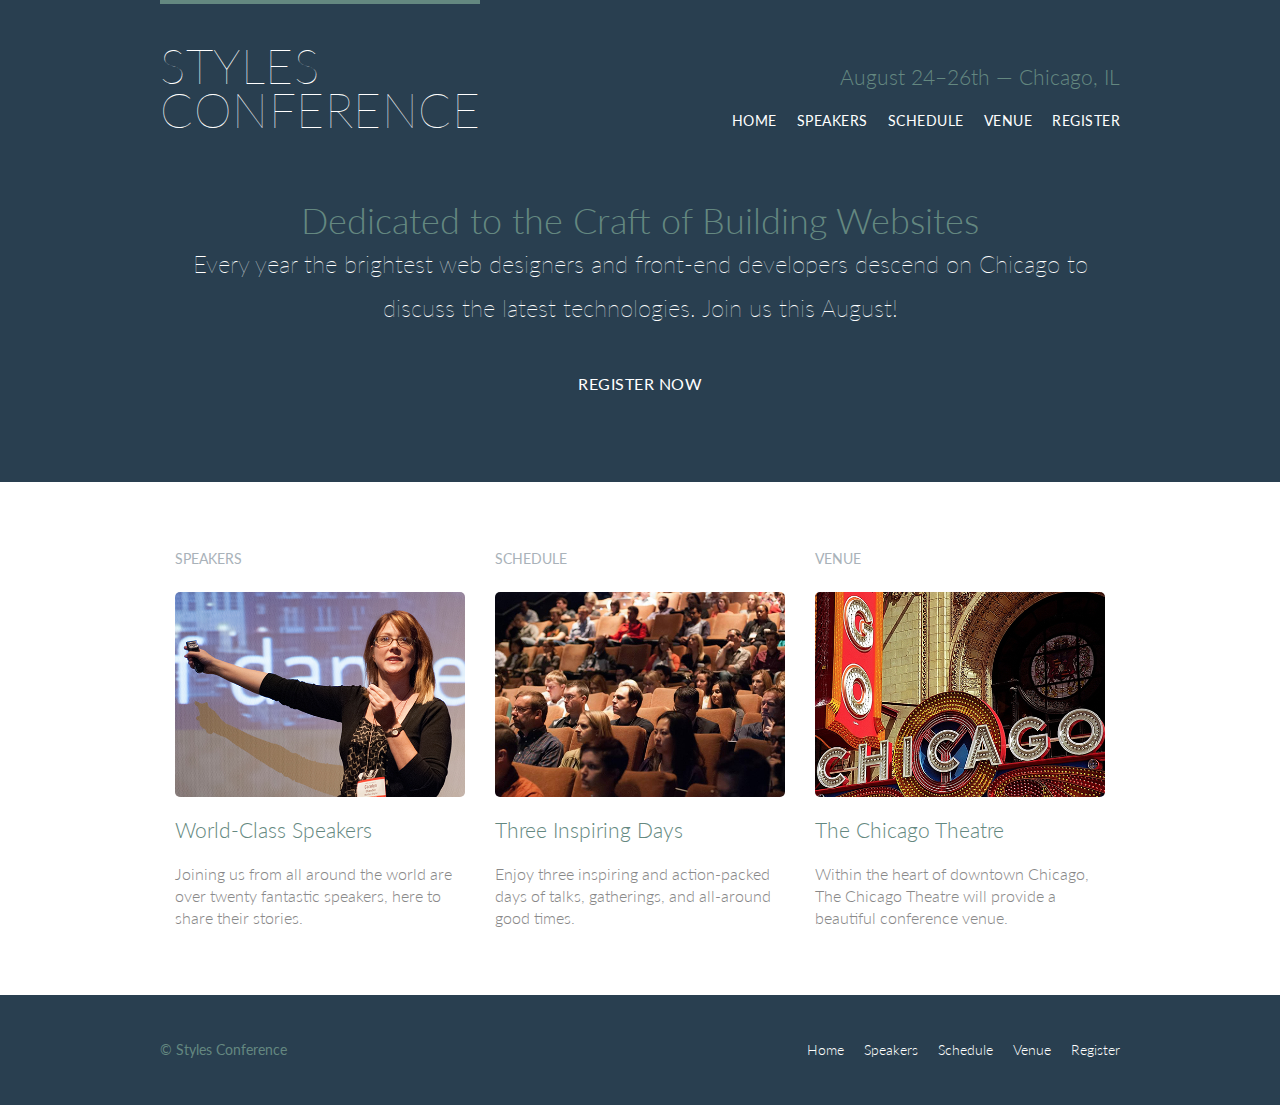
==== index.html @ 34466226 "upload the full project" ====
<!DOCTYPE html>
<html lang="en">
<head>
    <meta charset="utf-8">
    <link rel="stylesheet" href="assets/stylesheets/main.css">
    <link rel="stylesheet" href="http://fonts.googleapis.com/css?family=Lato:100,300,400">
    <title>Styles Conference</title>
</head>
<body>
    <header class="primary-header container group">
        <h1 class="logo">
            <a href="index.html">Styles <br> Conference</a>
        </h1>
        <h3 class="tagline">August 24&ndash;26th &mdash; Chicago, IL</h3>
        <nav class="nav primary-nav">
            <ul>
                <li><a href="index.html">Home</a></li><!--
                --><li><a href="speakers.html">Speakers</a></li><!--
                --><li><a href="schedule.html">Schedule</a></li><!--
                --><li><a href="venue.html">Venue</a></li><!--
                --><li><a href="register.html">Register</a></li> 
            </ul>
        </nav>
    </header>
    <section class="hero container">
        <h2>Dedicated to the Craft of Building Websites</h2>
        <p>Every year the brightest web designers and front-end developers descend on Chicago to discuss the latest technologies. 
        Join us this August!</p>
        <a class="btn btn-alt" href="register.html">Register Now</a>
    </section>
    <section class="row">
        <div class="grid">

            <!-- Speakers -->

            <section class="teaser col-1-3">
                <h5>Speakers</h5>
                <a href="speakers.html">
                    <img src="./assets/images/home/speakers.jpg" alt="Professional Speaker"/>
                    <h3>World-Class Speakers</h3>
                </a>
                <p>Joining us from all around the world are over twenty fantastic speakers, here to share their stories.</p>
            </section><!--

            Schedule

            --><section class="teaser col-1-3">
                <h5>Schedule</h5>
                <a href="schedule.html">
                    <img src="./assets/images/home/schedule.jpg" alt="Date"/>
                    <h3>Three Inspiring Days</h3>
                </a>
                <p>Enjoy three inspiring and action-packed days of talks, gatherings, and all-around good times.</p>
            </section><!--  
            
            Venue

            --><section class="teaser col-1-3">
                <h5>Venue</h5>
                <a href="venue.html">
                    <img src="./assets/images/home/venue.jpg" alt="Address"/>
                    <h3>The Chicago Theatre</h3>
                </a>
                <p>Within the heart of downtown Chicago, The Chicago Theatre will provide a beautiful conference venue.</p>
            </section>
        </div>
    </section>
    <footer class="primary-footer container group">
        <small>&copy; Styles Conference</small>
        <nav class="nav">
            <ul>
                <li><a href="index.html">Home</a></li><!--
                --><li><a href="speakres.html">Speakers</a></li><!--
                --><li><a href="schedule.html">Schedule</a></li><!--
                --><li><a href="venue.html">Venue</a></li><!--
                --><li><a href="register.html">Register</a></li> 
            </ul>
        </nav>
    </footer> 
</body>
</html>
<body>
---- assets/stylesheets/main.css ----
/* http://meyerweb.com/eric/tools/css/reset/ 2. v2.0 | 20110126
  License: none (public domain)
*/

html,
body,
div,
span,
applet,
object,
iframe,
h1,
h2,
h3,
h4,
h5,
h6,
p,
blockquote,
pre,
a,
abbr,
acronym,
address,
big,
cite,
code,
del,
dfn,
em,
img,
ins,
kbd,
q,
s,
samp,
small,
strike,
strong,
sub,
sup,
tt,
var,
b,
u,
i,
center,
dl,
dt,
dd,
ol,
ul,
li,
fieldset,
form,
label,
legend,
table,
caption,
tbody,
tfoot,
thead,
tr,
th,
td,
article,
aside,
canvas,
details,
embed,
figure,
figcaption,
footer,
header,
hgroup,
menu,
nav,
output,
ruby,
section,
summary,
time,
mark,
audio,
video {
  margin: 0;
  padding: 0;
  border: 0;
  font-size: 100%;
  font: inherit;
  vertical-align: baseline;
}
/* HTML5 display-role reset for older browsers */
article,
aside,
details,
figcaption,
figure,
footer,
header,
hgroup,
menu,
nav,
section {
  display: block;
}
body {
  line-height: 1;
}
ol,
ul {
  list-style: none;
}
blockquote,
q {
  quotes: none;
}
blockquote:before,
blockquote:after,
q:before,
q:after {
  content: "";
  content: none;
}
table {
  border-collapse: collapse;
  border-spacing: 0;
}

/*
  ========================================
  Custom styles
  ========================================
*/

body {
  background: #293f50;
  color: #888;
  font: 300 16px/22px "Lato", "Open Sans", "Helvetica Neue", Helvetica, Arial,
    sans-serif;
}

h1,
h2,
h3,
h4 {
  color: #648880;
}

h1 {
  font-size: 36px;
  line-height: 44px;
}

h2 {
  font-size: 24px;
  line-height: 44px;
}

h3 {
  font-size: 21px;
}

h4 {
  font-size: 18px;
}

h5 {
  color: #a9b2b9;
  font-size: 14px;
  font-weight: 400;
  text-transform: uppercase;
}

strong {
  font-weight: 400;
}

cite,
em {
  font-style: italic;
}

.teaser a:hover h3 {
  color: #a9b2b9;
}

.teaser img {
  border-radius: 5px;
  display: block;
  max-width: 100%;
  margin-bottom: 22px;
}

/*
  ========================================
  Links
  ========================================
*/

a:hover {
  color: #a9b2b9;
}

a {
  color: #648880;
  text-decoration: none;
}

p a {
  border-bottom: 1px solid #dfe2e5;
}

.tagline {
  margin: 66px 0 22px 0;
  text-align: right;
}

.primary-nav {
  font-size: 14px;
  font-weight: 400;
  letter-spacing: 0.5px;
  text-transform: uppercase;
}

/*
  ========================================
  Grid
  ========================================
*/

*:before,
*:after {
  -webkit-box-sizing: border-box;
  -moz-box-sizing: border-box;
  box-sizing: border-box;
}

.container {
  margin: 0 auto;
  padding-left: 30px;
  padding-right: 30px;
  width: 960px;
}

.col-1-3 {
  width: 33.33%;
}

.col-2-3 {
  width: 66.66%;
}

.col-1-3,
.col-2-3 {
  display: inline-block;
  vertical-align: top;
}

.grid { 
  display: flex;
}

.grid,
.col-1-3,
.col-2-3 {
  padding-left: 15px;
  padding-right: 15px;
}

.container,
.grid {
  margin: 0 auto;
  width: 960px;
}

.container {
  padding-left: 30px;
  padding-right: 30px;
}

/*
  ========================================
  Clearfix
  ========================================
*/

.group::before,
.group::after {
  content: "";
  display: table;
}

.group::after {
  clear: both;
}

.group {
  clear: both;
  *zoom: 1;
}

/*
  ========================================
  Rows
  ========================================
*/

.row,
.row-alt {
  min-width: 960px;
}

.row {
  background: #fff;
  padding: 66px 0 44px 0;
}

.row-alt {
  background: #cbe2c1;
  background: -webkit-linear-gradient(to right, #a1d3b0, #f6f1d3);
  background: -moz-linear-gradient(to right, #a1d3b0, #f6f1d3);
  background: linear-gradient(to right, #a1d3b0, #f6f1d3);
  padding: 44px 0 22px 0;
}

/*
  ========================================
  Primary header
  ========================================
*/

.primary-header a,
.primary-footer a {
  color: #fff;
}

.primary-header a:hover,
.primary-footer a:hover {
  color: #648880;
}

.logo {
  border-top: 4px solid #648880;
  font-size: 48px;
  font-weight: 100;
  letter-spacing: 0.5px;
  line-height: 44px;
  float: left;
  padding: 40px 0 22px 0;
  text-transform: uppercase;
}

/*
  ========================================
  Primary footer
  ========================================
*/

.primary-footer small {
  float: left;
  font-weight: 400;
}

.primary-footer {
  color: #648880;
  font-size: 14px;
  padding-top: 44px;
  padding-bottom: 44px;
}

/*
  ========================================
  Typography
  ========================================
*/

h1,
h3,
h4,
h5,
p {
  margin-bottom: 22px;
}

/*
  ========================================
  Leads
  ========================================
*/

.lead {
  text-align: center;
}

.lead p {
  font-size: 21px;
  line-height: 33px;
}

/*
  ========================================
  Buttons
  ========================================
*/

.btn {
  border-radius: 5px;
  color: #fff;
  cursor: pointer;
  display: inline-block;
  font-weight: 400;
  letter-spacing: 0.5px;
  margin: 0;
  text-transform: uppercase;
}

.btn-alt {
  border: 1 px solid #dfe2e5;
  padding: 10px 30px;
}

.btn-alt:hover {
  background: #fff;
  color: #648880;
}

/*
  ========================================
  Home
  ========================================
*/

.hero {
  color: #fff;
  line-height: 44px;
  padding: 22px 80px 66px 80px;
  text-align: center;
}

.hero h2 {
  font-size: 36px;
}

.hero p {
  font-size: 24px;
  font-weight: 100;
}

/*
  ========================================
  Navigation
  ========================================
*/

.nav {
  text-align: right;
}

.nav li {
  display: inline-block;
  margin: 0 10px;
  vertical-align: top;
}

.nav li:last-child {
  margin-right: 0;
}

/*
  ========================================
  Speakers
  ========================================
*/

.grid-speaker {
  display: flex;
  flex-direction: column;
  margin: 0 auto;
  width: 960px;
  padding-left: 15px;
  padding-right: 15px;
}

.speaker-info {
  border: 1px solid #dfe2e5;
  border-radius: 5px;
  margin-top: 88px;
  padding-bottom: 22px;
  text-align: center;
}

.speaker {
  margin-bottom: 44px;
  display: flex;
}

.speaker-info img {
  border-radius: 50%;
  height: 130px;
  vertical-align: top;
  margin: -66px 0 22px 0;
}

/*
  ========================================
  Schedule
  ========================================
*/

table {
  width: 100%;
  margin-bottom: 44px;
}

table:last-child {
  margin-bottom: 0;
}


th, td {
  padding-bottom: 22px;
  vertical-align: top;
}

th {
  padding-right: 45px;
  text-align: right;
  width: 20%;
}

td {
  width: 40%;
}

thead {
  line-height: 44px;
}

thead th {
  color: #648880;
  font-size: 24px;
}

tbody th {
  color: #a9b2b9;
  font-size: 14px;
  font-weight: 400;
  padding-top: 22px;
  text-transform: uppercase;
}

tbody tr {
  border-top: 1px solid #dfe2e5;
}

tbody td {
  /* border-top: 1px solid #dfe2e5; */
  padding-top: 21px;
}

tbody td:first-of-type {
  padding-right: 15px;
}

tbody td:last-of-type {
  padding-left: 15px;
}

tbody td:only-of-type {
  padding-left: 0;
  padding-right: 0;
}

table a {
  color: #888;
}

table h4 {
  margin-bottom: 0;
}

.schedule-offset {
  color: #a9b2b9;
}

/*
  ========================================
  Venue
  ========================================
*/

.venue-theatre {
  margin-bottom: 66px;
  display: flex;
}

.venue-hotel {
  display: flex;
}

.venue-theatre {
  margin-top: 22px;
}

.venue-map {
  height: 264px;
}

.grid-venue {
  display: flex;
  flex-direction: column;
}

.grid-venue {
  margin: 0 auto;
  width: 960px;
  padding-left: 15px;
  padding-right: 15px;
}

/*
  ========================================
  Register
  ========================================
*/

.why-attend {
  list-style: square;
  margin: 0 0 22px 30px;
}

form {
  margin-bottom: 22px;
}

input,
select,
textarea {
  font: 300 16px/22px "Lato", "Open Sans", "Helvetica Neue", Helvetica, Arial,
    sans-serif;
}

.register-group label {
  color: #648880;
  cursor: pointer;
  font-weight: 400;
}

.register-group input,
.register-group select,
.register-group textarea {
  border: 1px solid #c6c9cc;
  border-radius: 5px;
  color: #888;
  display: block;
  margin: 5px 0 27px 0;
  padding: 5px 8px;
}

.register-group input,
.register-group textarea {
  width: 100%;
}

.register-group select {
  height: 34px;
  width: 60px;
}

.register-group textarea {
  height: 78px;
}

.btn-default {
  border: 0;
  background: #648880;
  padding: 11px 30px;
  font-size: 14px;
}

.btn-default:hover {
  background: #77a198;
}
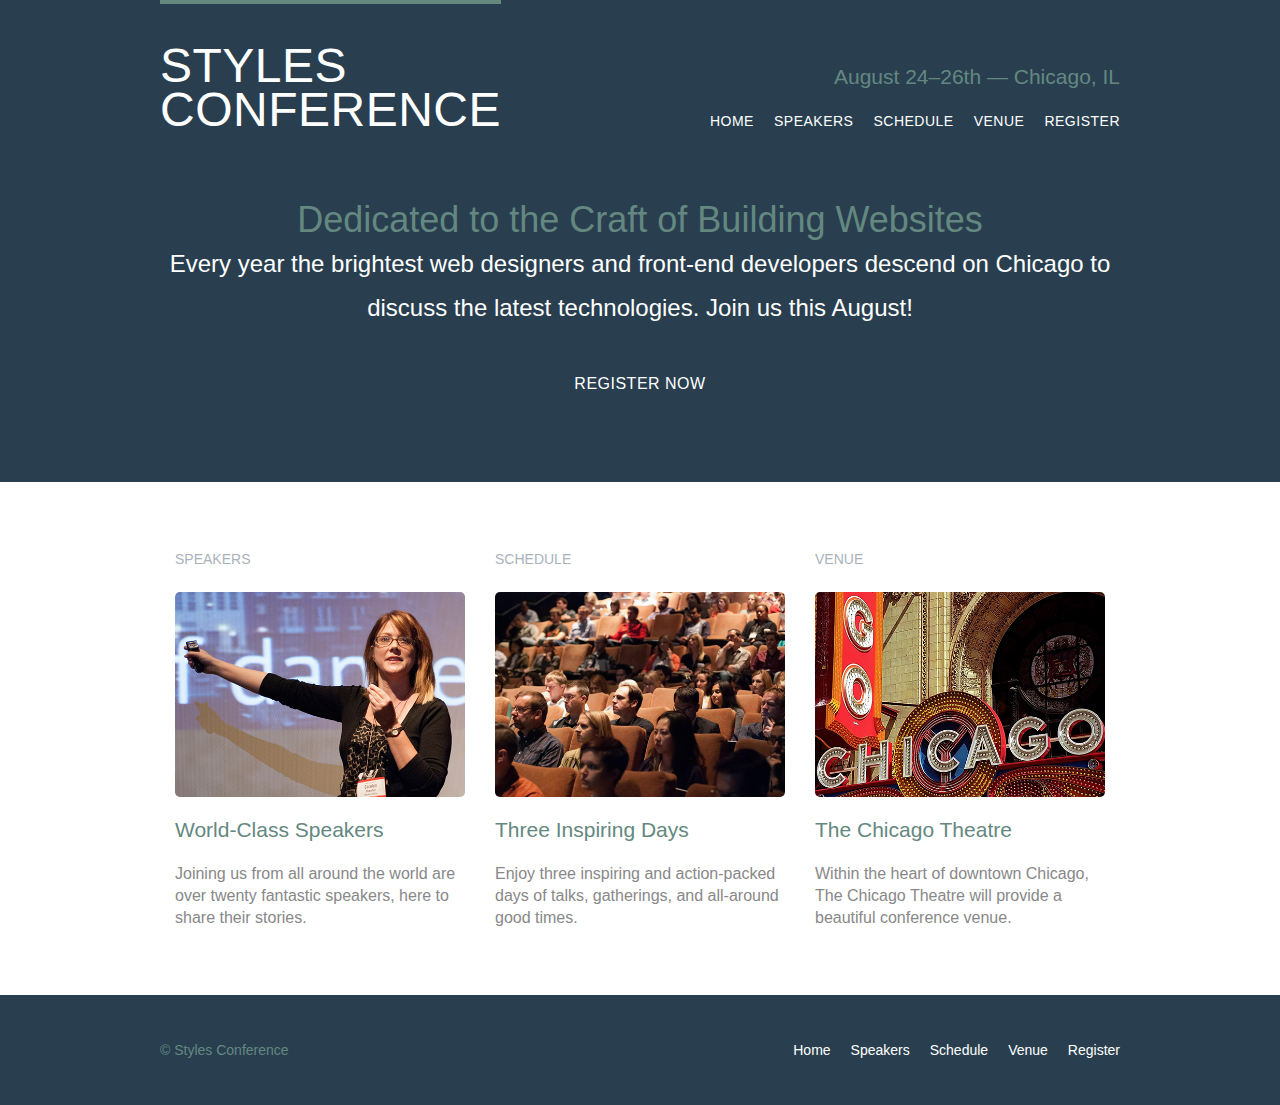
==== commit 016caa52: "fix positioning of the content in speaker.html" ====
--- a/index.html
+++ b/index.html
@@ -3,7 +3,7 @@
 <head>
     <meta charset="utf-8">
     <link rel="stylesheet" href="assets/stylesheets/main.css">
-    <link rel="stylesheet" href="http://fonts.googleapis.com/css?family=Lato:100,300,400">
+    <!-- <link rel="stylesheet" href="http://fonts.googleapis.com/css?family=Lato:100,300,400"> -->
     <title>Styles Conference</title>
 </head>
 <body>
--- a/assets/stylesheets/main.css
+++ b/assets/stylesheets/main.css
@@ -133,11 +133,15 @@
   ========================================
 */
 
+@import url('https://fonts.googleapis.com/css2?family=Lato:ital,wght@0,100;0,300;0,400;0,700;0,900;1,100;1,300;1,400;1,700;1,900&display=swap');
+
 body {
   background: #293f50;
   color: #888;
   font: 300 16px/22px "Lato", "Open Sans", "Helvetica Neue", Helvetica, Arial,
-    sans-serif;
+    sans-serif !important;
+  font-family: "Lato", "Open Sans", "Helvetica Neue", Helvetica, Arial,
+    sans-serif !important;
 }
 
 h1,
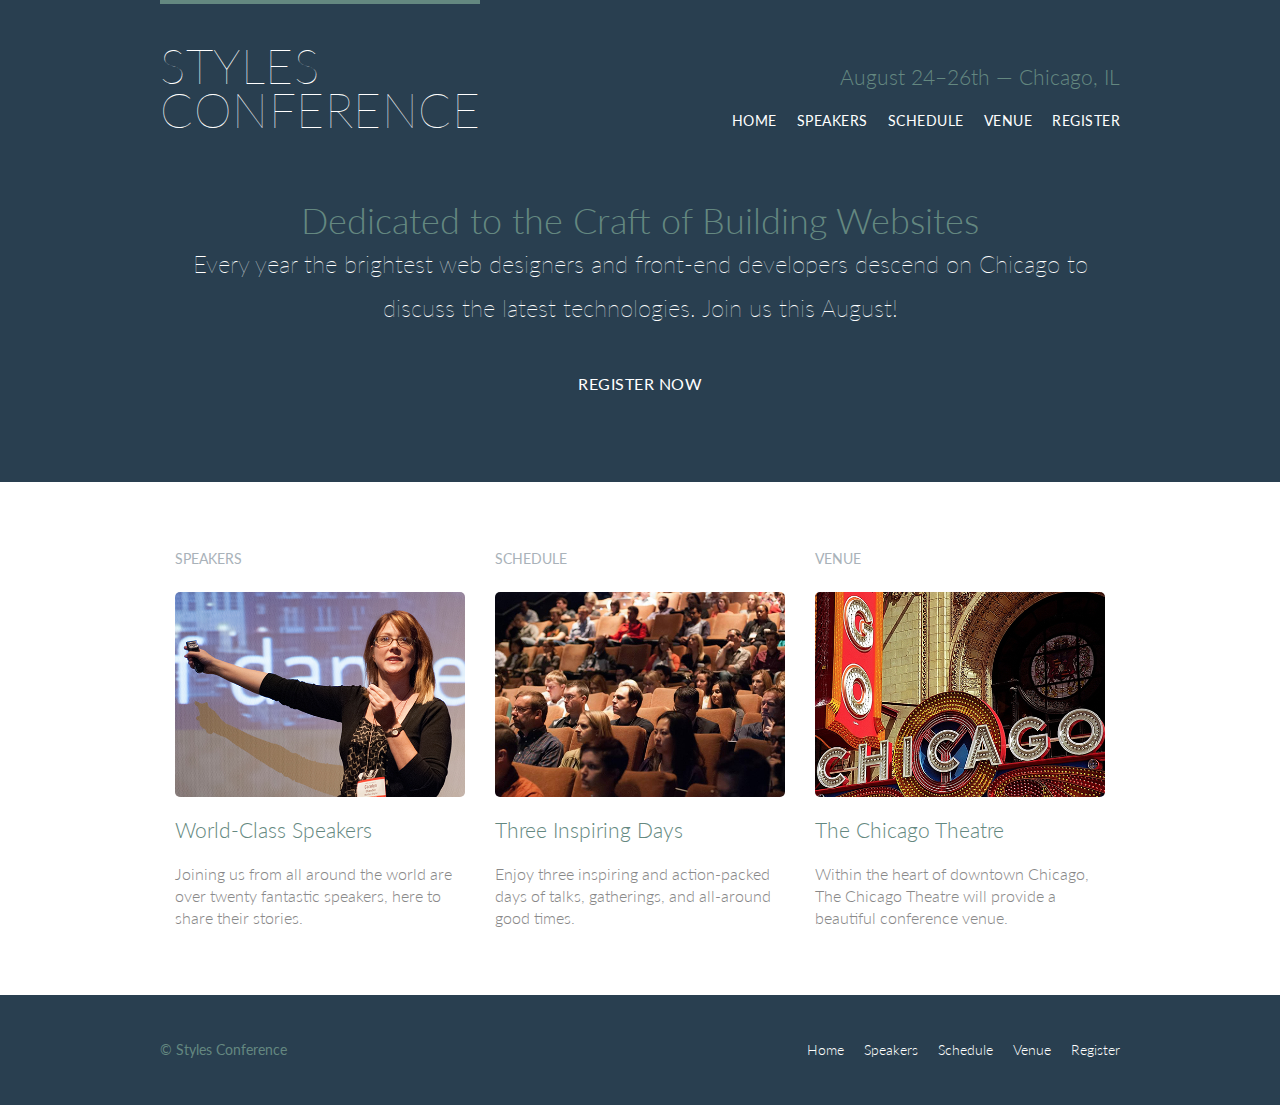
==== commit 0713808c: "upload everything the same" ====
--- a/index.html
+++ b/index.html
@@ -3,7 +3,7 @@
 <head>
     <meta charset="utf-8">
     <link rel="stylesheet" href="assets/stylesheets/main.css">
-    <!-- <link rel="stylesheet" href="http://fonts.googleapis.com/css?family=Lato:100,300,400"> -->
+    <link rel="stylesheet" href="http://fonts.googleapis.com/css?family=Lato:100,300,400">
     <title>Styles Conference</title>
 </head>
 <body>
--- a/assets/stylesheets/main.css
+++ b/assets/stylesheets/main.css
@@ -133,7 +133,7 @@
   ========================================
 */
 
-@import url('https://fonts.googleapis.com/css2?family=Lato:ital,wght@0,100;0,300;0,400;0,700;0,900;1,100;1,300;1,400;1,700;1,900&display=swap');
+/* @import url('https://fonts.googleapis.com/css2?family=Lato:ital,wght@0,100;0,300;0,400;0,700;0,900;1,100;1,300;1,400;1,700;1,900&display=swap'); */
 
 body {
   background: #293f50;
